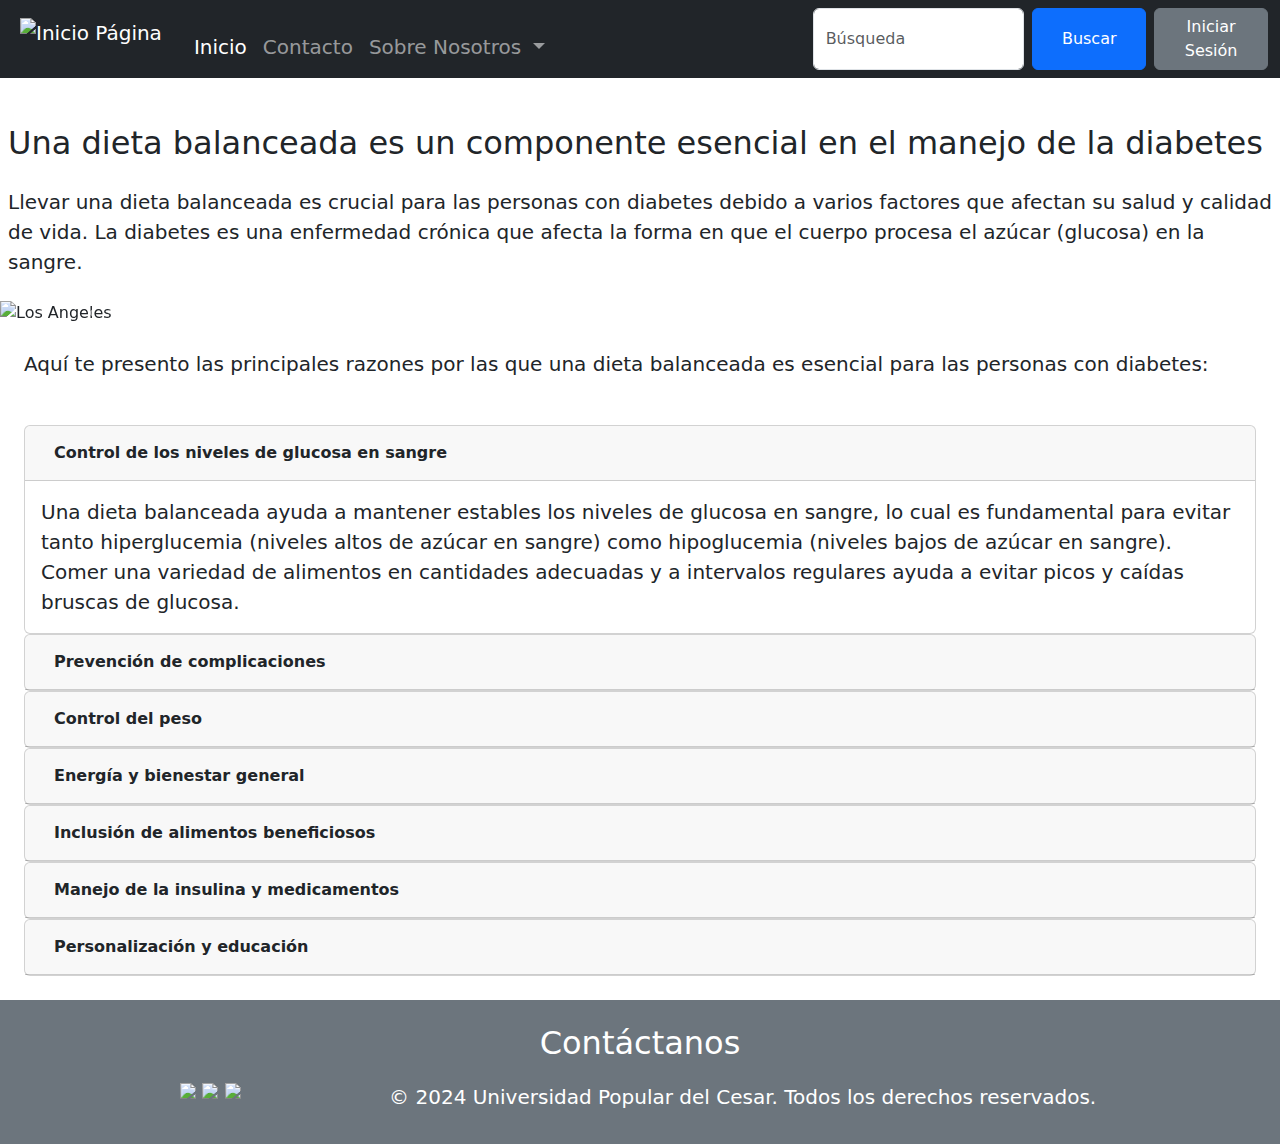
==== index.html @ 726252be "Add files via upload" ====
<!DOCTYPE html>
<html lang="en">
<head>
    <meta charset="utf-8">
    <meta name="viewport" content="width=device-width, initial-scale=1">
    <title>Diabsweet</title>
    <link rel="icon" href="img/logo.ico" >
    <link rel="stylesheet" href="css/DesignIndex.css">
    <script src="js/Principal.js"></script>
    <link href="https://cdn.jsdelivr.net/npm/bootstrap@5.3.3/dist/css/bootstrap.min.css" rel="stylesheet" integrity="sha384-QWTKZyjpPEjISv5WaRU9OFeRpok6YctnYmDr5pNlyT2bRjXh0JMhjY6hW+ALEwIH" crossorigin="anonymous">
  </head>

<body>

<!-- Header navbar -->
<nav class="navbar navbar-expand-sm navbar-dark bg-dark col-12" >
  <div class="container-fluid">
    <button class="navbar-toggler" type="button" data-bs-toggle="collapse" data-bs-target="#navbarSupportedContent">
      <span class="navbar-toggler-icon"></span>
    </button>
    <div class="collapse navbar-collapse fs-5" id="navbarSupportedContent">
      <ul class="navbar-nav me-auto">
        <a class="navbar-brand p-2" href="#"><img src="img/logo.png" alt="Inicio Página" title="Inicio Página" width="50"></a>

        <li class="nav-item pt-3">
          <a class="nav-link active " aria-current="page" href="#">Inicio</a>
        </li>
        <li id = "menu" class="nav-item dropdown pt-3" hidden>
          <a  class="nav-link dropdown-toggle" href="#" role="button" data-bs-toggle="dropdown" aria-expanded="false">
            Mi Actividad
          </a>
          <ul class="dropdown-menu ">
            <li><a class="dropdown-item" id="Usuarios" href="Usuarios.html" hidden>Usuarios</a></li>
            <li><a class="dropdown-item" id="Admin" href="Administradores.html"hidden>Administradores</a></li>
            <li><hr class="dropdown-divider"></li>
            <li><a class="dropdown-item"id="Alimentos" href="Alimentos.html"hidden>Alimentos</a></li>
            <li><a class="dropdown-item"id= "Consultas" href="Consulta.html"hidden>Consultas</a></li>
          </ul>
        </li>
        <li class="nav-item pt-3">
          <a class="nav-link" id="Datos"  href="MisDatos.html"  hidden>Mis datos</a>
        </li>
       
        <li class="nav-item pt-3">
          <a class="nav-link" data-bs-toggle="offcanvas" data-bs-target="#demo">Contacto</a>
        </li>
        <li class="nav-item dropdown pt-3">
          <a class="nav-link dropdown-toggle" href="#" role="button" data-bs-toggle="dropdown" aria-expanded="false">
            Sobre Nosotros
          </a>
          <ul class="dropdown-menu">
            <li><a class="dropdown-item"data-bs-toggle="modal" data-bs-target="#mision">Misión</a></li>
            <li><a class="dropdown-item" data-bs-toggle="modal" data-bs-target="#vision">Visión</a></li>
            <li><hr class="dropdown-divider"></li>
            <li><a class="dropdown-item" data-bs-toggle="modal" data-bs-target="#politicas">Políticas</a></li>
          </ul>
        </li>
      </ul>  
      <form class="d-flex ">
        <input class="form-control me-2" type="text" placeholder="Búsqueda">
        <button class="btn btn-primary botones col-3 me-2" type="button">Buscar</button>
        <button type= "button" class="botones btn btn-secondary col-3" onclick="iniciar()"  id="loginButton">Iniciar Sesión</button>

      </form>
          <script src="js/Principal.js"></script>
    </div>
  </div>
</nav>

<!-- Fin navbar -->


<div>
  <h2 class="p-2 fs-2"><br>Una dieta balanceada es un componente esencial en el manejo de la diabetes</h2>
  <p class="p-2 fs-5">
    Llevar una dieta balanceada es crucial para las personas con diabetes debido a varios factores que afectan su salud y calidad de vida. La diabetes es una enfermedad crónica que afecta la forma en que el cuerpo procesa el azúcar (glucosa) en la sangre. 
  </p>
</div>




    <!-- OffCanvas de contactos -->

<div class="offcanvas offcanvas-start bg-dark text-white" id="demo">
  <div class="offcanvas-header">
    <h1 class="offcanvas-title">Redes Sociales</h1>
    <button type="button" class="btn-close" data-bs-dismiss="offcanvas"></button>
  </div>
  <div class="offcanvas-body">
    <div>
    <h2>Síguenos en </h2><br>
  </div>
    <a href="https://www.facebook.com/Cristiano/?locale=es_LA" class="text-info"><img src="img/facebook.png" height="10%" style="position:relative; padding-right: 20px;"></a>Facebook<br><br>
    <a href="https://www.instagram.com/" class="text-info"><img src="img/social.png" height="10%" style="position:relative; padding-right: 20px;"></a>Instagram<br><br>
    <a href="https://www.whatsapp.com/?lang=es_LA" class="text-info"><img src="img/whatsapp.png"style="position:relative; padding-right: 20px;" height="10%"></a> Whatsapp<br>
  </div>
</div>

    <!-- End OffCanvas -->

<!-- Carousel -->
<div>
<div id="demo" class="carousel slide" data-bs-ride="carousel" >

  <!-- Indicators/dots -->
  <div class="carousel-indicators">
    <button type="button" data-bs-target="#demo" data-bs-slide-to="0" class="active"></button>
    <button type="button" data-bs-target="#demo" data-bs-slide-to="1"></button>
    <button type="button" data-bs-target="#demo" data-bs-slide-to="2"></button>
  </div>

  <!-- The slideshow/carousel -->
  <div class="carousel-inner">
    <div class="carousel-item active">
      <img src="img/diabetes.jpg" alt="Los Angeles" class="d-block w-100">
    </div>
    <div class="carousel-item">
      <img src="img/avena.jpg" alt="Chicago" class="d-block w-100">
    </div>
    <div class="carousel-item">
      <img src="img/alimentos.jpg" alt="New York" class="d-block w-100">
    </div>
  </div>

  <!-- Left and right controls/icons -->
  <button class="carousel-control-prev" type="button" data-bs-target="#demo" data-bs-slide="prev">
    <span class="carousel-control-prev-icon"></span>
  </button>
  <button class="carousel-control-next" type="button" data-bs-target="#demo" data-bs-slide="next">
    <span class="carousel-control-next-icon"></span>
  </button>
</div>
</div>

<!-- bloque2-->
<div class="p-4 fs-5">
  <p>Aquí te presento las principales razones por las que una dieta balanceada es esencial para las personas con diabetes:</p>
    <br>
  <div id="accordion">

    <div class="card">
      <div class="card-header">
        <a class="btn" data-bs-toggle="collapse" href="#collapseOne">
          <b>Control de los niveles de glucosa en sangre</b>
        </a>
      </div>
      <div id="collapseOne" class="collapse show" data-bs-parent="#accordion">
        <div class="card-body">
          Una dieta balanceada ayuda a mantener estables los niveles de glucosa en sangre, lo cual es fundamental para evitar tanto hiperglucemia (niveles altos de azúcar en sangre) como hipoglucemia (niveles bajos de azúcar en sangre). Comer una variedad de alimentos en cantidades adecuadas y a intervalos regulares ayuda a evitar picos y caídas bruscas de glucosa.
        </div>
      </div>
    </div>

    <div class="card">
      <div class="card-header">
        <a class="collapsed btn" data-bs-toggle="collapse" href="#collapseTwo">
          <b>Prevención de complicaciones</b>
        </a>
      </div>
      <div id="collapseTwo" class="collapse" data-bs-parent="#accordion">
        <div class="card-body">
          Las personas con diabetes tienen un mayor riesgo de desarrollar complicaciones a largo plazo, como enfermedades cardíacas, daño renal, neuropatía (daño a los nervios) y problemas oculares. Una dieta balanceada que incluya alimentos ricos en nutrientes y bajos en grasas saturadas, azúcares añadidos y sodio puede ayudar a reducir estos riesgos.
        </div>
      </div>
    </div>

    <div class="card">
      <div class="card-header">
        <a class="collapsed btn" data-bs-toggle="collapse" href="#collapseThree">
          <b>Control del peso</b>
        </a>
      </div>
      <div id="collapseThree" class="collapse" data-bs-parent="#accordion">
        <div class="card-body">
          Mantener un peso saludable es especialmente importante para las personas con diabetes tipo 2, ya que el exceso de peso está relacionado con la resistencia a la insulina. Una dieta balanceada puede ayudar a alcanzar y mantener un peso saludable, lo que a su vez mejora la sensibilidad a la insulina y el control de la glucosa en sangre.
        </div>
      </div>
    </div>

    <div class="card">
      <div class="card-header">
        <a class="collapsed btn" data-bs-toggle="collapse" href="#collapseThree">
          <b>Energía y bienestar general</b>
        </a>
      </div>
      <div id="collapseThree" class="collapse" data-bs-parent="#accordion">
        <div class="card-body">
          Una dieta balanceada proporciona la energía necesaria para las actividades diarias y ayuda a mejorar el bienestar general. Consumir una variedad de alimentos ricos en vitaminas, minerales y otros nutrientes esenciales ayuda a mantener un nivel de energía constante y a mejorar la salud física y mental.
        </div>
      </div>
    </div>

    <div class="card">
      <div class="card-header">
        <a class="collapsed btn" data-bs-toggle="collapse" href="#collapseThree">
          <b>Inclusión de alimentos beneficiosos</b>
        </a>
      </div>
      <div id="collapseThree" class="collapse" data-bs-parent="#accordion">
        <div class="card-body">
          Ciertas comidas, como las ricas en fibra (frutas, verduras, legumbres y granos enteros), pueden ayudar a mejorar el control de la glucosa y reducir los niveles de colesterol. Incorporar alimentos con bajo índice glucémico también ayuda a evitar picos de glucosa en sangre.
        </div>
      </div>
    </div>

    <div class="card">
      <div class="card-header">
        <a class="collapsed btn" data-bs-toggle="collapse" href="#collapseThree">
          <b>Manejo de la insulina y medicamentos</b>
        </a>
      </div>
      <div id="collapseThree" class="collapse" data-bs-parent="#accordion">
        <div class="card-body">
          Una dieta equilibrada facilita el manejo de la insulina y otros medicamentos para la diabetes. Conocer cómo los diferentes alimentos afectan los niveles de glucosa permite a las personas con diabetes ajustar sus dosis de insulina y otros medicamentos de manera más precisa.
        </div>
      </div>
    </div>

    <div class="card">
      <div class="card-header">
        <a class="collapsed btn" data-bs-toggle="collapse" href="#collapseThree">
          <b>Personalización y educación</b>
        </a>
      </div>
      <div id="collapseThree" class="collapse" data-bs-parent="#accordion">
        <div class="card-body">
          Una dieta balanceada debe adaptarse a las necesidades individuales de cada persona con diabetes, considerando factores como la edad, el nivel de actividad física, las preferencias alimenticias y cualquier otra condición de salud. La educación nutricional y el asesoramiento por parte de un dietista o nutricionista pueden ser fundamentales para desarrollar un plan de alimentación adecuado.
        </div>
      </div>
    </div>

  </div>
</div>

      <!-- Modal Mision -->
<div class="modal" id="mision">
  <div class="modal-dialog">
    <div class="modal-content">

      <div class="modal-header">
        <h4 class="modal-title">Misión</h4>
      </div>

      <div class="modal-body">
                <div class="d-flex bg-white rounded-5">
        <div class="d-flex p-2">
            <p>Nuestra misión es empoderar a las personas con diabetes a llevar una vida saludable y equilibrada mediante el acceso a información nutricional precisa, planes de dieta personalizados, y recursos educativos. Nos comprometemos a ofrecer herramientas y apoyo continuo para mejorar el control de la diabetes, prevenir complicaciones y promover el bienestar general.</p>
        </div>
    </div>
        
      </div>
      </div>

    </div>
  </div>
</div>

      <!-- Modal Vision -->
<div class="modal" id="vision">
  <div class="modal-dialog">
    <div class="modal-content">

      <div class="modal-header d-flex text-center">
        <h4 class="modal-title">Visión</h4>
      </div>

      <div class="modal-body">
                <div class="d-flex bg-white rounded-5">
        <div class="d-flex p-2">
            <p>Nuestra visión es ser líderes globales en la provisión de soluciones nutricionales personalizadas y basadas en evidencia para personas con diabetes, ayudando a mejorar significativamente su calidad de vida. Nos esforzamos por ser una plataforma confiable y accesible que facilite el manejo diario de la diabetes y promueva una vida saludable, equilibrada y activa para todos nuestros usuarios.</p>
        </div>
    </div>
        
      </div>
      </div>

    </div>
  </div>
</div>

      <!-- Modal Politicas -->
<div class="modal" id="politicas">
  <div class="modal-dialog">
    <div class="modal-content">

      <div class="modal-header">
        <h4 class="modal-title">Políticas</h4>
      </div>

      <div class="modal-body">
                <div class="d-flex bg-white rounded-5">
        <div class="d-flex p-1">
           <p>
<b>1. Política de Privacidad y Seguridad de Datos:</b><br>
Proteger la información personal y de salud de nuestros usuarios mediante medidas de seguridad avanzadas.<br>
Garantizar que los datos sean manejados de manera confidencial y utilizados únicamente para mejorar nuestros servicios.<br><br>
<b>2. Política de Inclusión y Accesibilidad:</b><br>
Asegurar que nuestra plataforma y recursos sean accesibles para todas las personas, incluyendo aquellas con discapacidades.<br>
Ofrecer contenido en múltiples idiomas y adaptar nuestros servicios a diferentes necesidades culturales y sociales.<br><br>
<b>3. Política de Calidad y Mejora Continua:</b><br>
Mantener altos estándares de calidad en todos nuestros recursos y servicios.<br>
Recoger y analizar feedback de los usuarios para realizar mejoras continuas y asegurar la relevancia y efectividad de nuestras soluciones.<br><br>
<b>4. Política de Ética y Transparencia:</b><br>
Operar con total transparencia en nuestras prácticas, comunicando claramente nuestras metodologías, fuentes de información y procesos de toma de decisiones.<br>
Comprometerse a prácticas éticas en todas nuestras operaciones y colaboraciones.<br><br>
<b>5. Política de Educación y Apoyo:</b><br>
Proveer educación continua a nuestros usuarios sobre la gestión de la diabetes y la importancia de una alimentación adecuada.<br>
Ofrecer soporte constante a través de una comunidad activa y recursos de asistencia profesional.<br><br>
<b>6. Política de Innovación:</b><br>
Fomentar la innovación en la creación de herramientas y recursos que mejoren la gestión de la dieta y la salud para personas con diabetes.<br>
Invertir en investigación y desarrollo para mantenernos a la vanguardia de las soluciones nutricionales y tecnológicas.</p>
        </div>
    </div>
        
      </div>
      </div>

    </div>
  </div>
</div>


<footer class="bg-secondary p-4  text-white">
      <h2 class="d-flex justify-content-center ">Contáctanos</h2>
  <div class="d-flex justify-content-center">
    <div class="col-2 mt-1 blockquote ml-3">
      <a href="https://www.facebook.com/Cristiano/?locale=es_LA"><img src="img/facebook.png" class="w-25" ></a>
      <a href="https://www.instagram.com/"><img src="img/social.png" class="w-25"></a>
      <a href="https://www.whatsapp.com/?lang=es_LA"><img src="img/whatsapp.png" class="w-25"></a>
    </div>

    <div class="  d-flex p-1 justify-content-center">
      <div>
           <p class="text-center mt-2 referencia mb-0 blockquote">&copy; 2024 Universidad Popular del Cesar. Todos los derechos reservados.</p>
      </div>
    </div>
  </div>
</footer>

<script src="https://cdn.jsdelivr.net/npm/bootstrap@5.3.3/dist/js/bootstrap.bundle.min.js" integrity="sha384-YvpcrYf0tY3lHB60NNkmXc5s9fDVZLESaAA55NDzOxhy9GkcIdslK1eN7N6jIeHz" crossorigin="anonymous"></script>
</body>
</html>
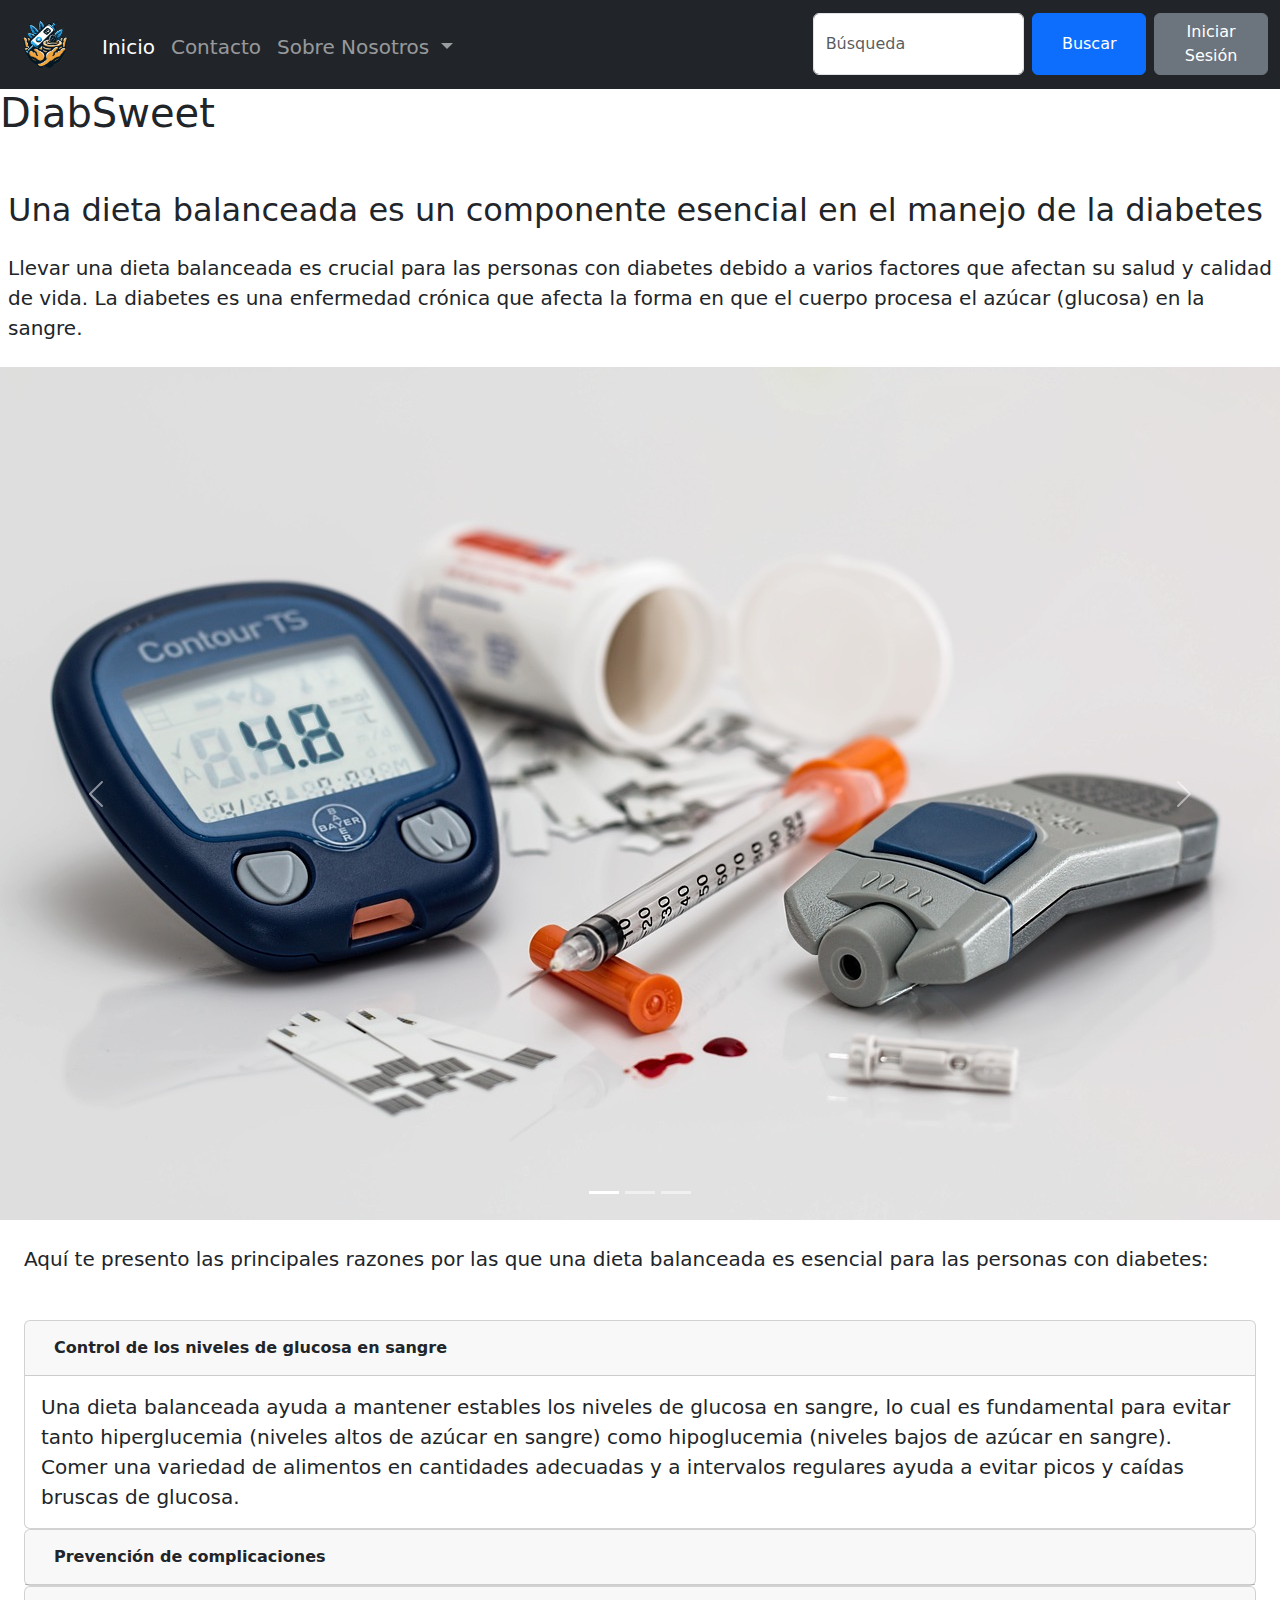
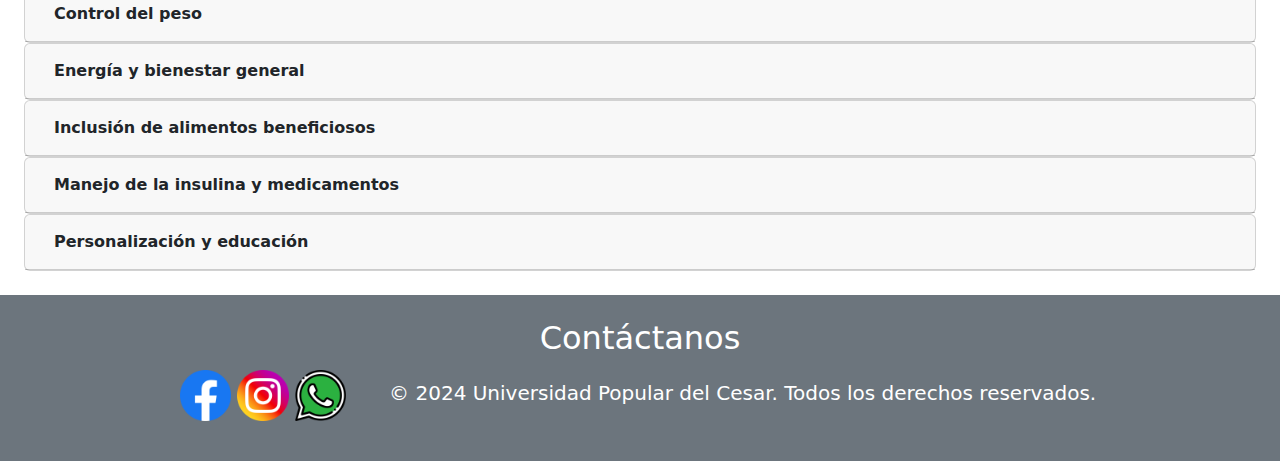
==== commit fa2bb18c: "Update index.html" ====
--- a/index.html
+++ b/index.html
@@ -71,6 +71,7 @@
 
 
 <div>
+   <p class="h1">DiabSweet</p> 
   <h2 class="p-2 fs-2"><br>Una dieta balanceada es un componente esencial en el manejo de la diabetes</h2>
   <p class="p-2 fs-5">
     Llevar una dieta balanceada es crucial para las personas con diabetes debido a varios factores que afectan su salud y calidad de vida. La diabetes es una enfermedad crónica que afecta la forma en que el cuerpo procesa el azúcar (glucosa) en la sangre. 
@@ -340,4 +341,4 @@
 
 <script src="https://cdn.jsdelivr.net/npm/bootstrap@5.3.3/dist/js/bootstrap.bundle.min.js" integrity="sha384-YvpcrYf0tY3lHB60NNkmXc5s9fDVZLESaAA55NDzOxhy9GkcIdslK1eN7N6jIeHz" crossorigin="anonymous"></script>
 </body>
-</html>+</html>
--- a/css/DesignIndex.css
+++ b/css/DesignIndex.css
@@ -0,0 +1,24 @@
+        .modal-content {
+            background-color: #fefefe;
+            margin: 15% auto; /* 15% from the top and centered */
+            padding: 20px;
+            border: 1px solid #888;
+            width: 80%; /* Could be more or less, depending on screen size */
+        }
+
+        .modal-title {
+            text-align: center;
+        }
+
+
+        .botones{
+            padding: 10 px;
+        }
+
+        .display-5 {
+            font-size: 2rem;
+
+        .imagenes{
+            width: 10px;
+        }
+    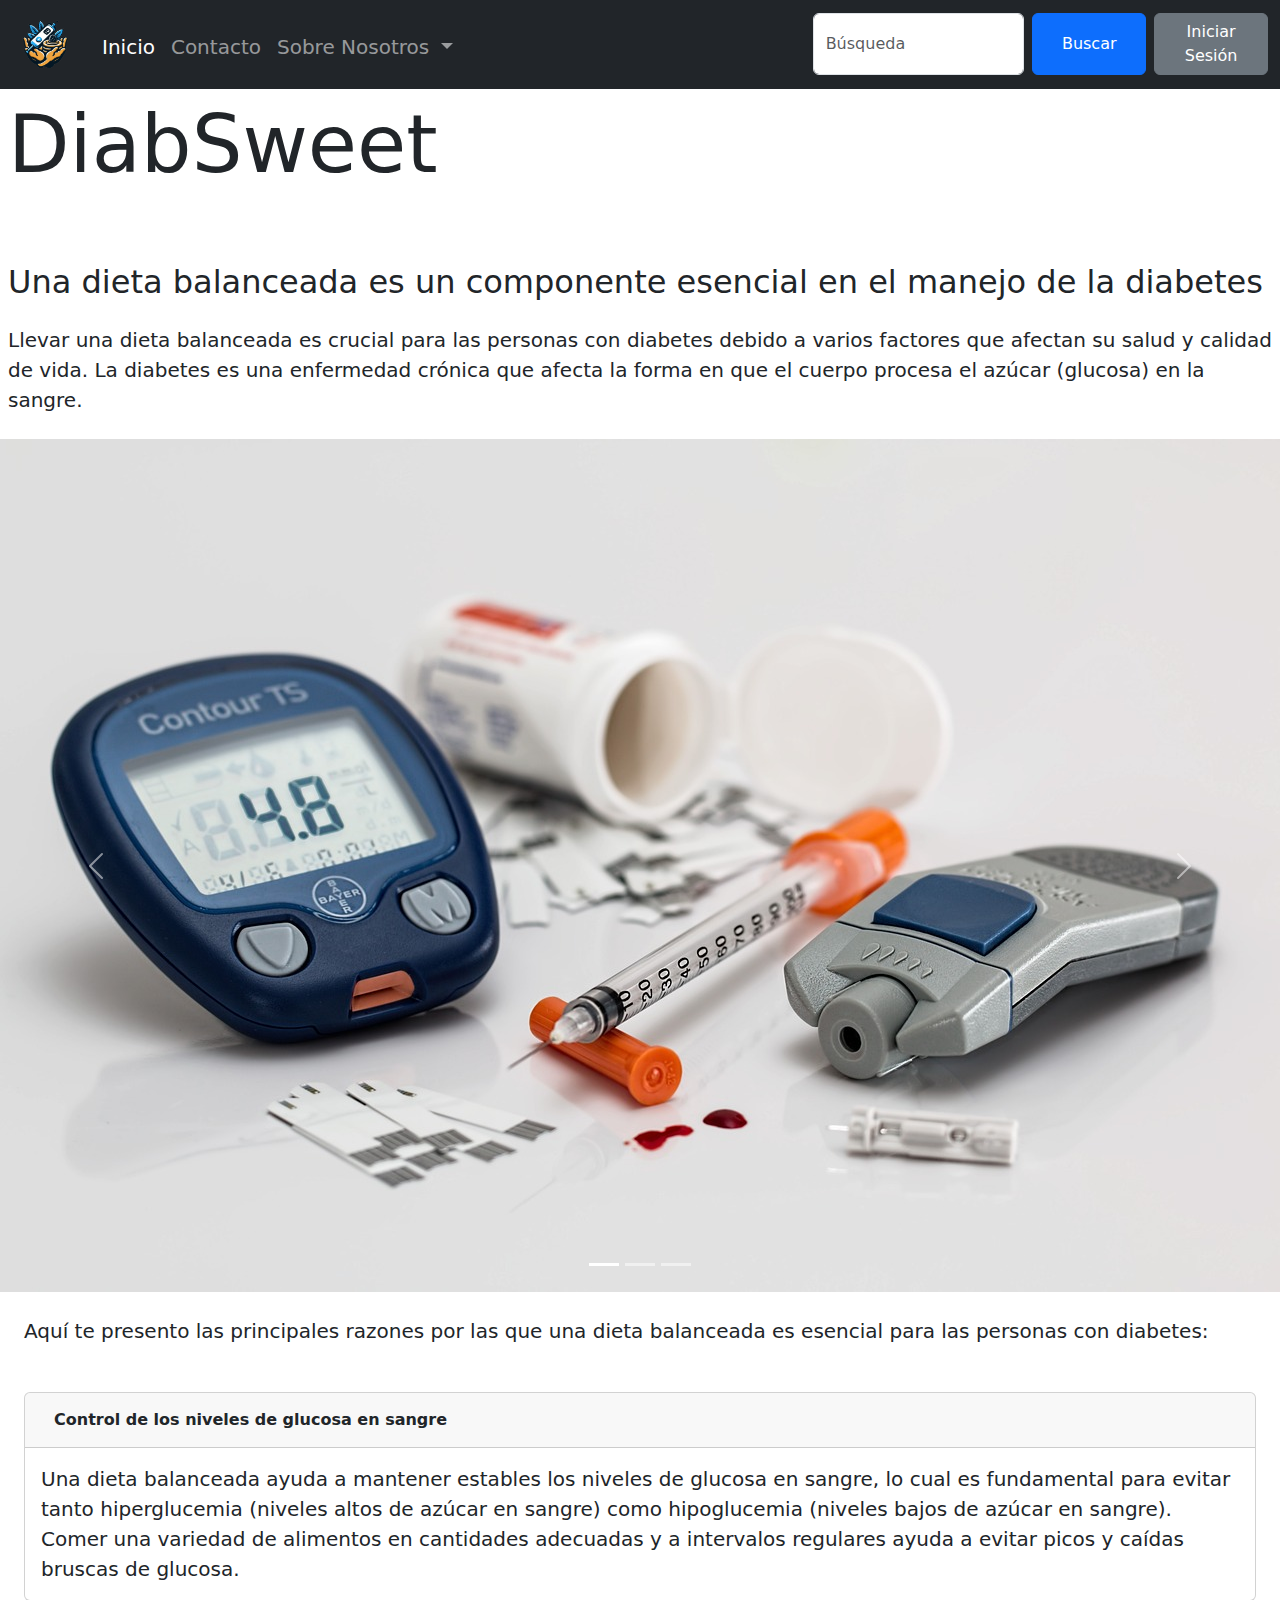
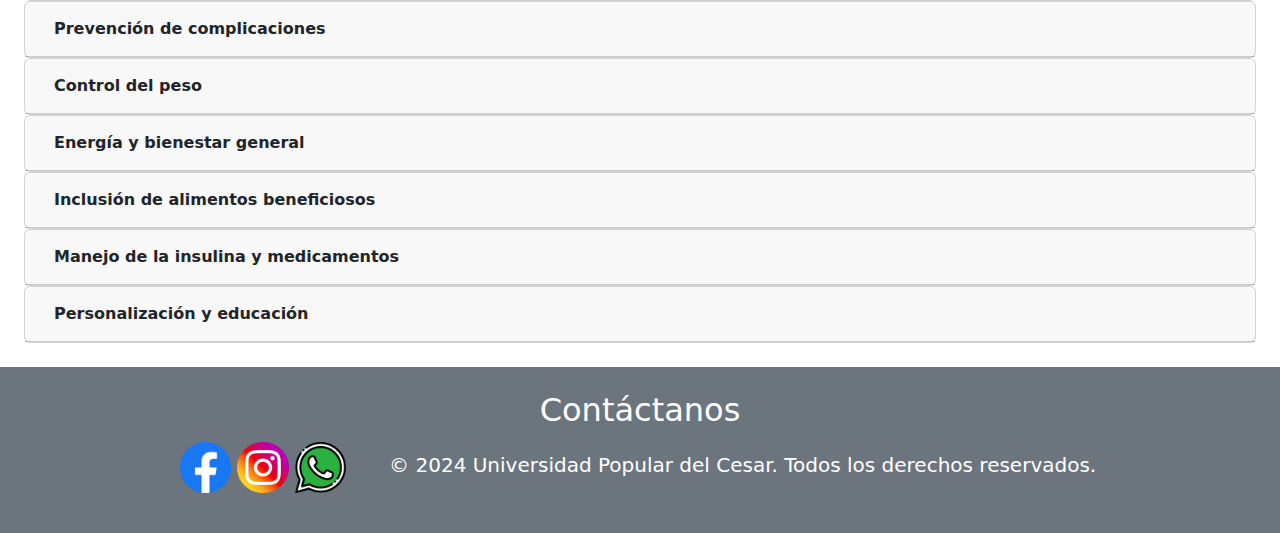
==== commit c1d37c6c: "Update index.html" ====
--- a/index.html
+++ b/index.html
@@ -71,7 +71,7 @@
 
 
 <div>
-   <p class="h1">DiabSweet</p> 
+   <p class="p-2 display-1">DiabSweet</p> 
   <h2 class="p-2 fs-2"><br>Una dieta balanceada es un componente esencial en el manejo de la diabetes</h2>
   <p class="p-2 fs-5">
     Llevar una dieta balanceada es crucial para las personas con diabetes debido a varios factores que afectan su salud y calidad de vida. La diabetes es una enfermedad crónica que afecta la forma en que el cuerpo procesa el azúcar (glucosa) en la sangre. 
